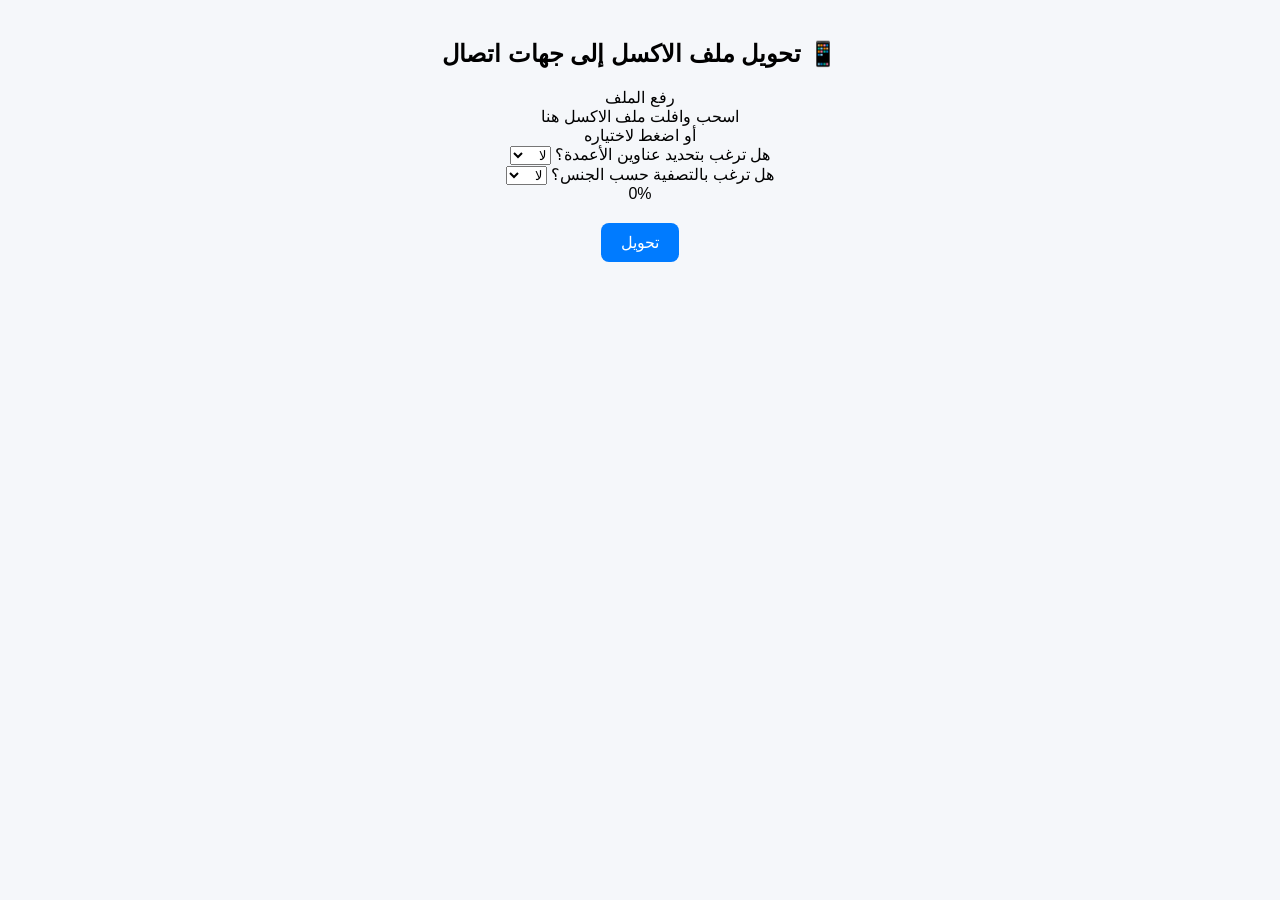
==== templates/index.html @ cc9f11ee "Update index.html" ====
<!DOCTYPE html>
<html lang="ar" dir="rtl">
<head>
<meta charset="UTF-8">
<meta name="viewport" content="width=device-width, initial-scale=1.0, viewport-fit=cover">
<title>تحويل ملف الاكسل إلى جهات اتصال</title>
<link rel="stylesheet" href="/static/style.css">
<link href="https://fonts.googleapis.com/css2?family=Cairo:wght@400;600&display=swap" rel="stylesheet">
</head>
<body>
<div class="container">
    <h2>📱 تحويل ملف الاكسل إلى جهات اتصال</h2>
  <form id="upload-form" action="/upload" method="post" enctype="multipart/form-data">
         <div class="section">
        <label>رفع الملف</label>
			 <div class="drop-zone" id="drop-zone">
    <span id="drop-zone-text">اسحب وافلت ملف الاكسل هنا<br>أو اضغط لاختياره</span>
</div>
<input type="file" name="file" id="file-input" style="display:none;" required>
</div>
    
	  <div class="section">
            <label>هل ترغب بتحديد عناوين الأعمدة؟</label>
            <select name="manual" id="manual_select">
                <option value="no" selected>لا</option>
                <option value="yes">نعم</option>
            </select>
            <div id="manual-fields" class="hidden">
                <input type="text" name="name_col" placeholder="اكتب عنوان عمود الاسم">
                <input type="text" name="mobile_col" placeholder="اكتب عنوان عمود رقم الجوال">
                <input type="text" name="city_col" placeholder="اكتب عنوان عمود المدينة">
            </div>
        </div>

        <div class="section">
            <label>هل ترغب بالتصفية حسب الجنس؟</label>
            <select name="gender_filter" id="gender_filter">
                <option value="no" selected>لا</option>
                <option value="yes">نعم</option>
            </select>
            <select name="gender" id="gender_select" class="hidden">
                <option value="male">ذكر</option>
                <option value="female">أنثى</option>
            </select>
        </div>


        <div id="progress-container">
            <div id="progress-bar">0%</div>
        </div>

        <button type="submit">تحويل</button>
    </form>
</div>
<script src="/static/script.js"></script>
</body>
</html>
---- static/style.css ----
body {
    font-family: Arial;
    background: #f5f7fa;
    margin: 0;
    padding: 20px;
}

.container {
    max-width: 500px;
    margin: auto;
    text-align: center;
}

#drop-area {
    border: 2px dashed #007bff;
    padding: 30px;
    border-radius: 10px;
    background: white;
    cursor: pointer;
}

#file-list {
    list-style: none;
    padding: 0;
}

#file-list li {
    background: white;
    margin: 10px 0;
    padding: 10px;
    border-radius: 8px;
    display: flex;
    justify-content: space-between;
}

button {
    margin-top: 20px;
    padding: 10px 20px;
    border: none;
    background: #007bff;
    color: white;
    border-radius: 8px;
    font-size: 16px;
}

#progress {
    margin-top: 20px;
    height: 10px;
    background: #ddd;
    border-radius: 5px;
}

.bar {
    height: 100%;
    width: 0%;
    background: #28a745;
    border-radius: 5px;
}

.hidden {
    display: none;
}
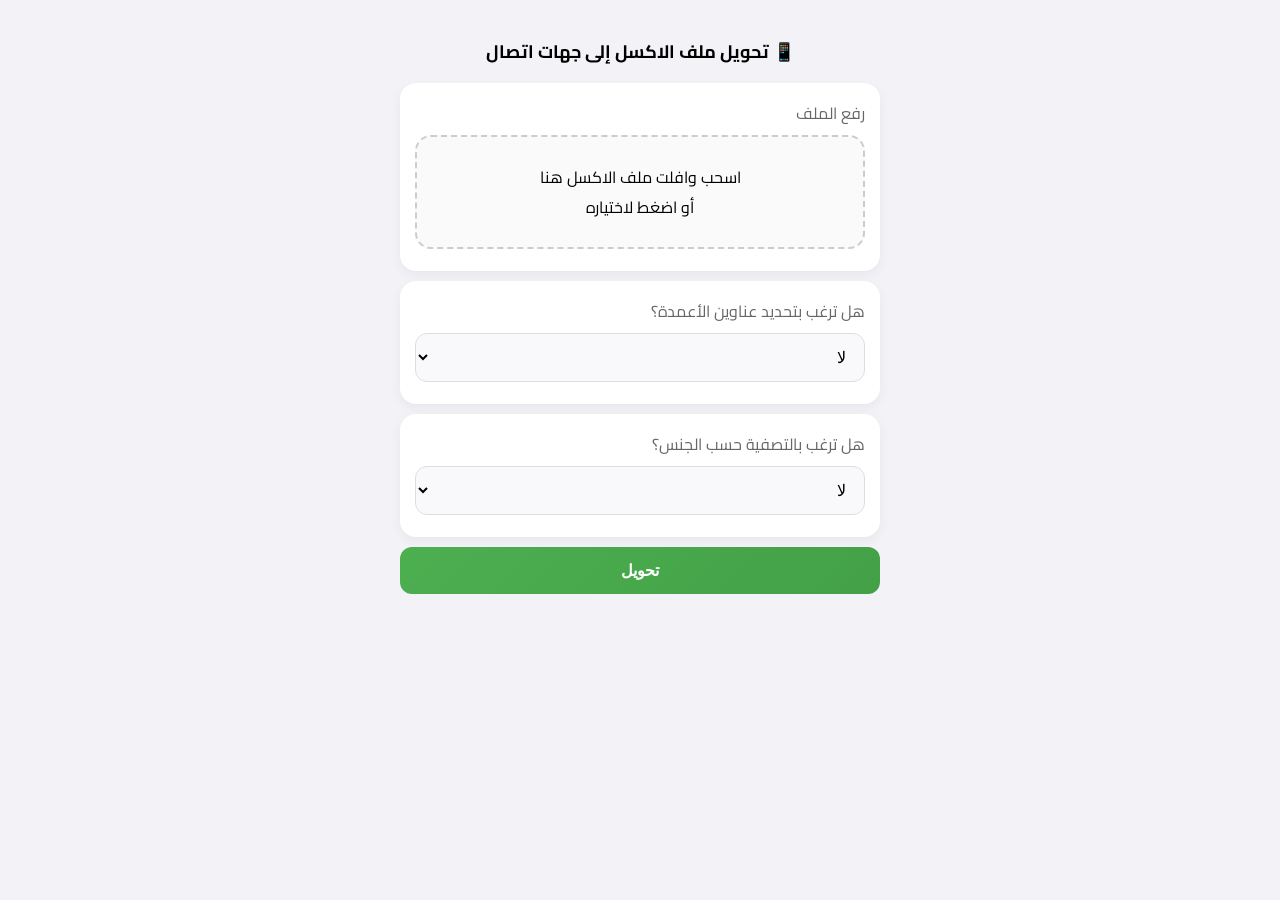
==== commit caa21322: "Update index.html" ====
--- a/templates/index.html
+++ b/templates/index.html
@@ -53,5 +53,6 @@
     </form>
 </div>
 <script src="/static/script.js"></script>
+		<div id="toast"></div>
 </body>
 </html>
--- a/static/style.css
+++ b/static/style.css
@@ -1,62 +1,113 @@
-body {
-    font-family: Arial;
-    background: #f5f7fa;
+html, body {
     margin: 0;
-    padding: 20px;
+    padding: 0;
+    font-family: 'Cairo', sans-serif;
+    background: #f2f2f7;
 }
 
 .container {
-    max-width: 500px;
+    max-width: 480px;
     margin: auto;
+    padding: 20px;
+}
+h2 {
     text-align: center;
+	font-size: 18px;
 }
 
-#drop-area {
-    border: 2px dashed #007bff;
-    padding: 30px;
-    border-radius: 10px;
-    background: white;
-    cursor: pointer;
+/* Section */
+.section {
+    background: #fff;
+    padding: 15px;
+    border-radius: 16px;
+    margin-bottom: 10px;
+    box-shadow: 0 4px 12px rgba(0,0,0,0.05);
 }
 
-#file-list {
-    list-style: none;
-    padding: 0;
+.section label {
+    display: block;
+    margin-bottom: 8px;
+    color: #666;
 }
 
-#file-list li {
-    background: white;
-    margin: 10px 0;
-    padding: 10px;
-    border-radius: 8px;
-    display: flex;
-    justify-content: space-between;
+/* Inputs */
+input, select, button {
+    width: 100%;
+    box-sizing: border-box;
+    padding: 14px;
+    font-size: 16px;
+    border-radius: 12px;
+    border: 1px solid #ddd;
+    background: #f9f9fb;
+	margin-bottom: 3px;
 }
 
-button {
-    margin-top: 20px;
-    padding: 10px 20px;
-    border: none;
-    background: #007bff;
-    color: white;
-    border-radius: 8px;
-    font-size: 16px;
+/* Spacing */
+.section > *:not(:last-child) {
+    margin-bottom: 7px;
 }
 
-#progress {
-    margin-top: 20px;
-    height: 10px;
-    background: #ddd;
-    border-radius: 5px;
+/* Button */
+button {
+    background: linear-gradient(135deg, #4CAF50, #43a047);
+    color: white;
+    border: none;
+    font-weight: bold;
+    cursor: pointer;
+   }
+button:hover { background: linear-gradient(135deg, #45a049, #388e3c); }
+/* Drop zone */
+.drop-zone {
+    border: 2px dashed #ccc;
+    border-radius: 16px;
+    padding: 25px;
+    text-align: center;
+    background: #fafafa;
 }
 
-.bar {
-    height: 100%;
-    width: 0%;
-    background: #28a745;
-    border-radius: 5px;
+.drop-zone.dragover {
+    border-color: #4CAF50;
+    background: #e8f5e9;
 }
 
-.hidden {
+/* Progress bar */
+#progress-container {
     display: none;
-}+    background: #eee;
+    border-radius: 70px;
+    overflow: hidden;
+    margin-bottom: 10px;
+}
+
+#progress-bar {
+    height: 30px;
+    width: 0%;
+    background: #4CAF50;
+    color: white;
+    text-align: center;
+    line-height: 30px;
+}
+
+/* Manual fields toggle */
+#manual-fields.hidden, #gender_select.hidden {
+    display: none;
+}
+#manual-fields.show, #gender_select.show {
+    display: block;
+}
+    .hidden {
+    max-height: 0;
+    overflow: hidden;
+    opacity: 0;
+    transition: all 0.5s ease;
+	pointer-events: none;
+	padding: 0;
+    margin: 0;
+    border: none;
+ display: none;
+}
+.show {
+    	max-height: 200px;
+    	opacity: 1;
+		transition: all 0.5s ease;
+}
